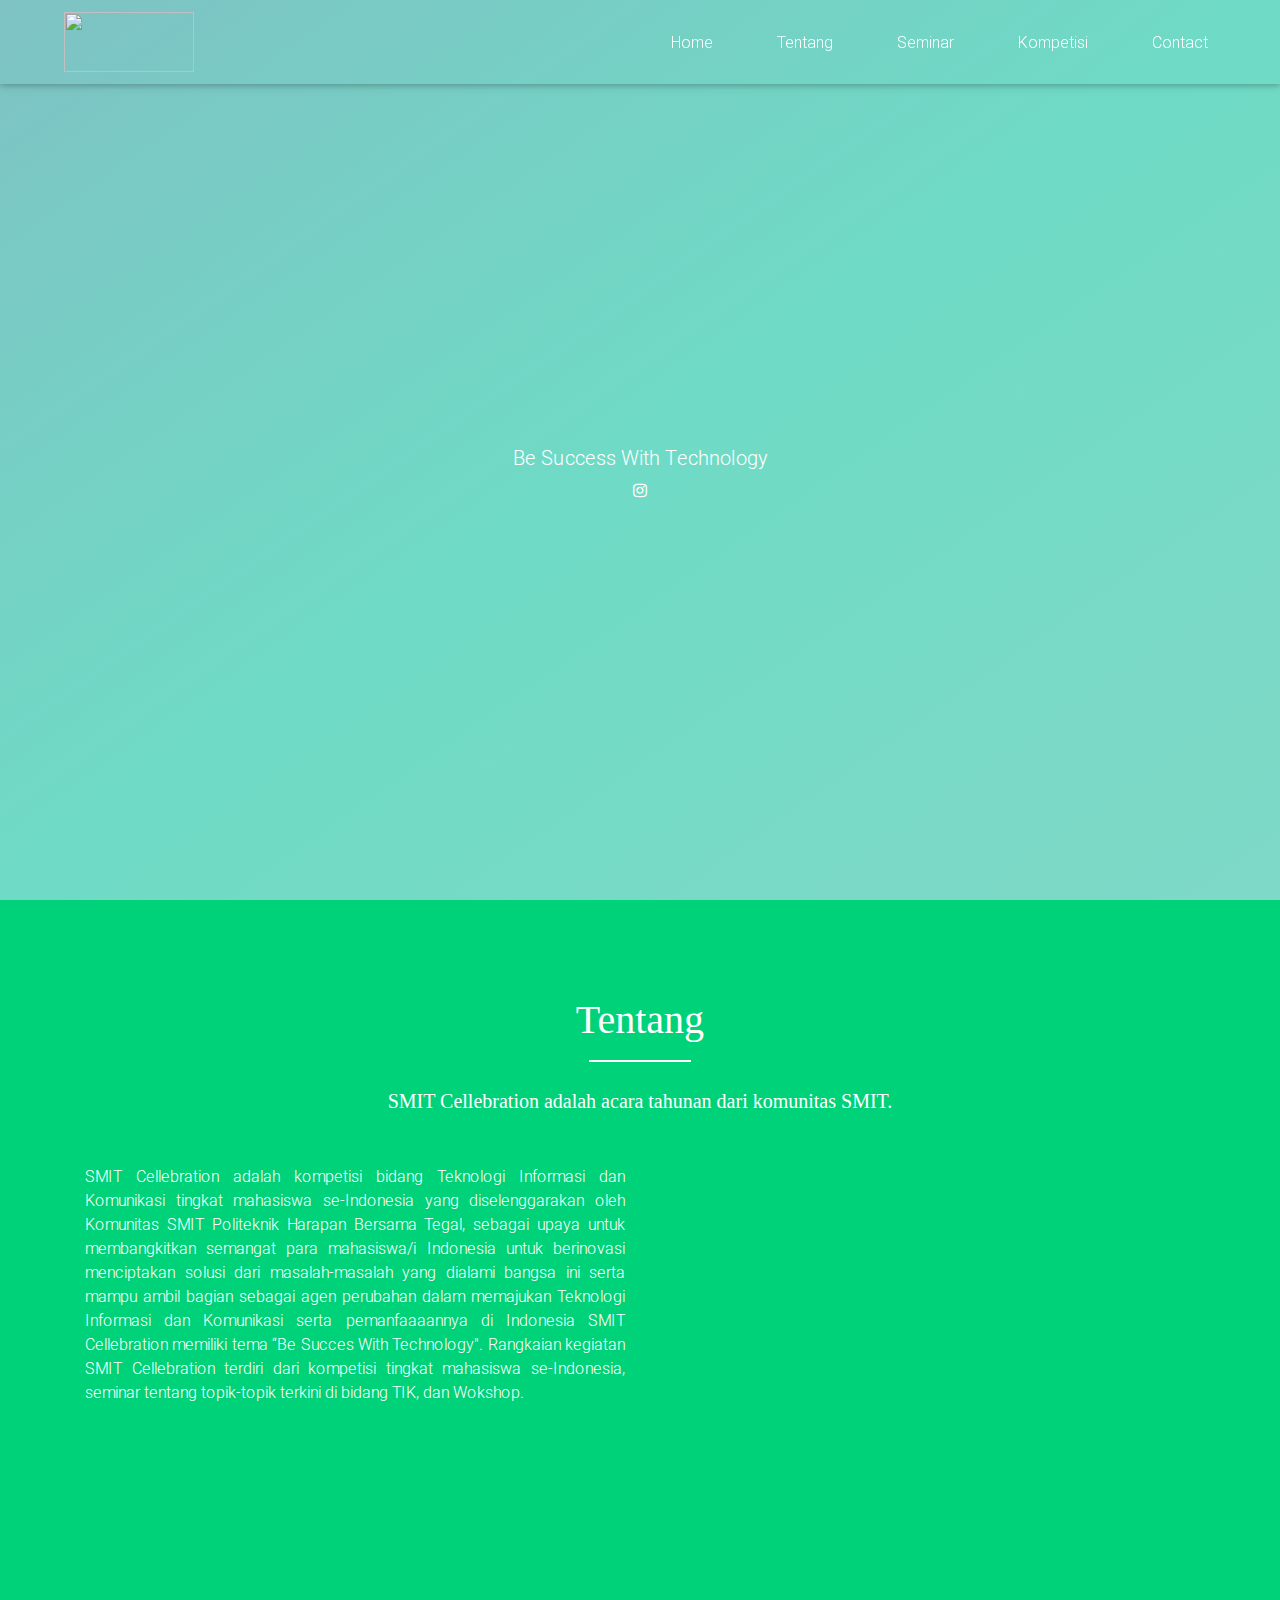
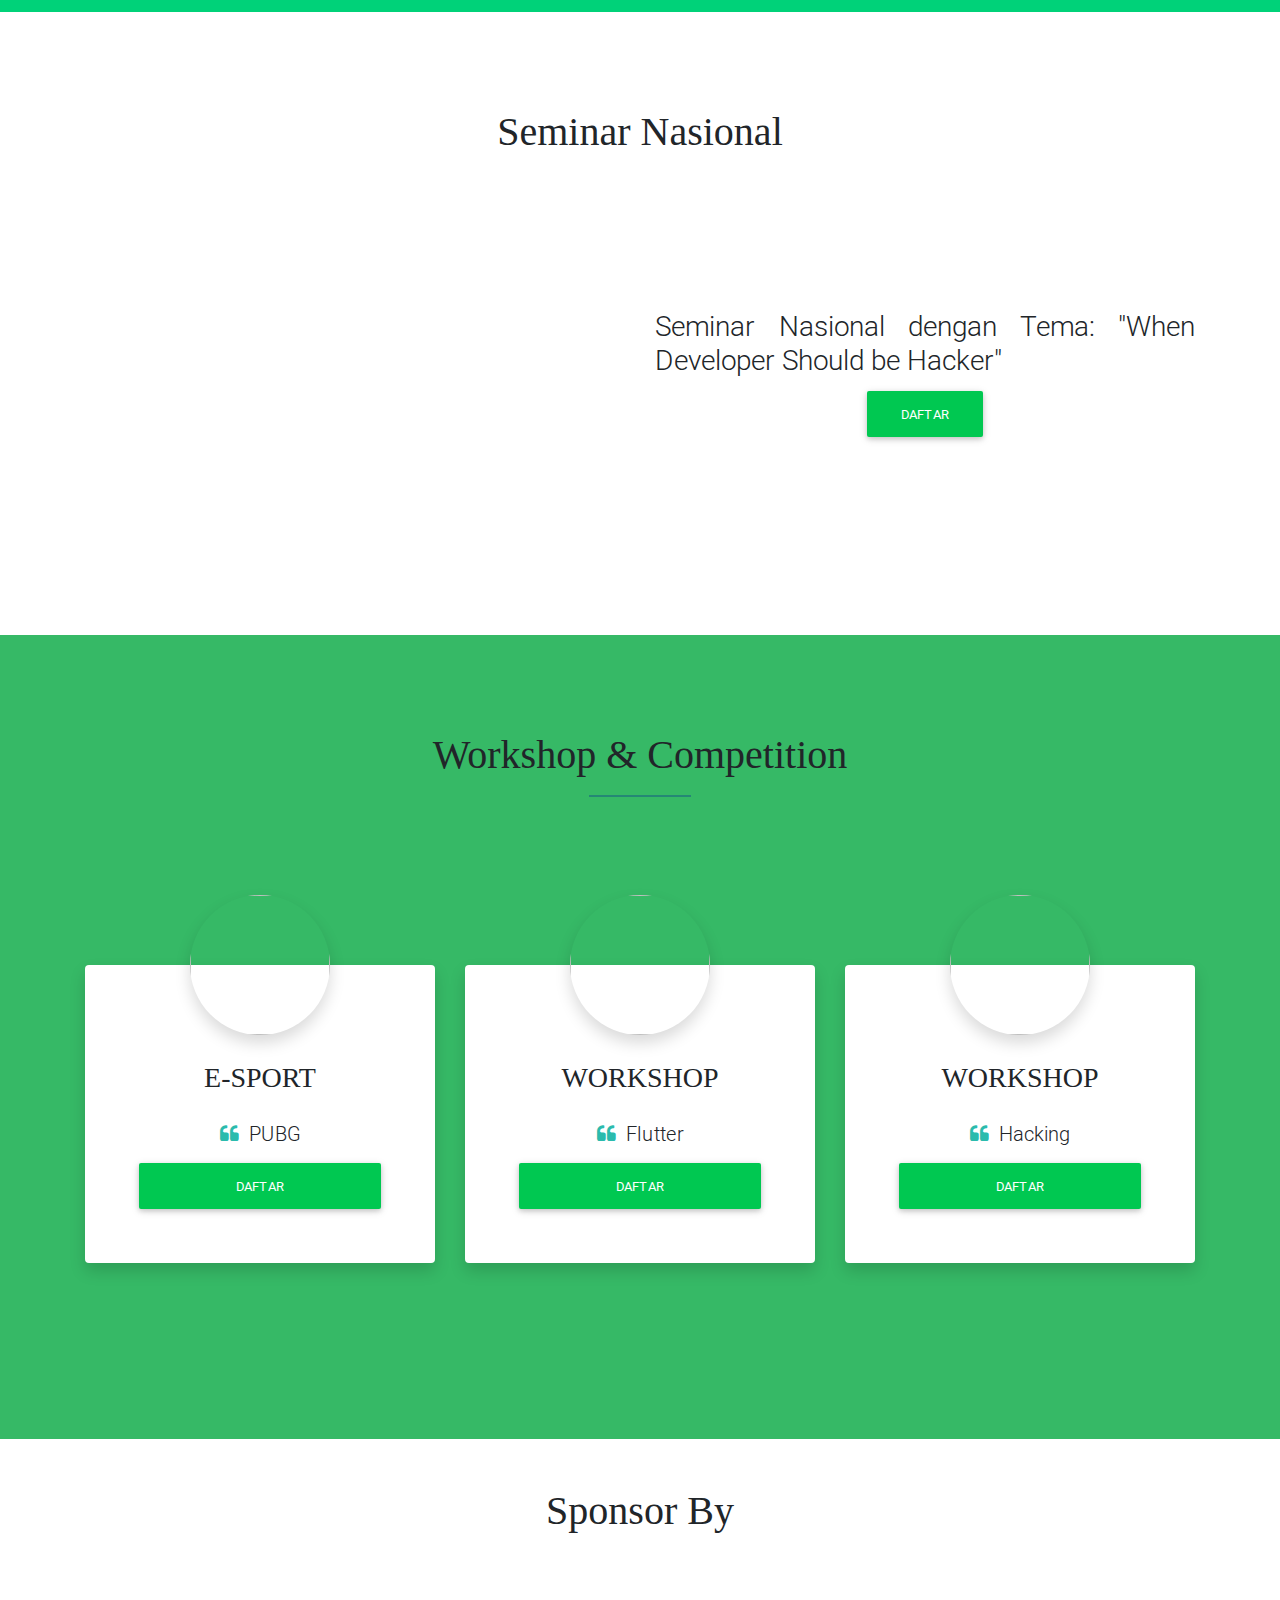
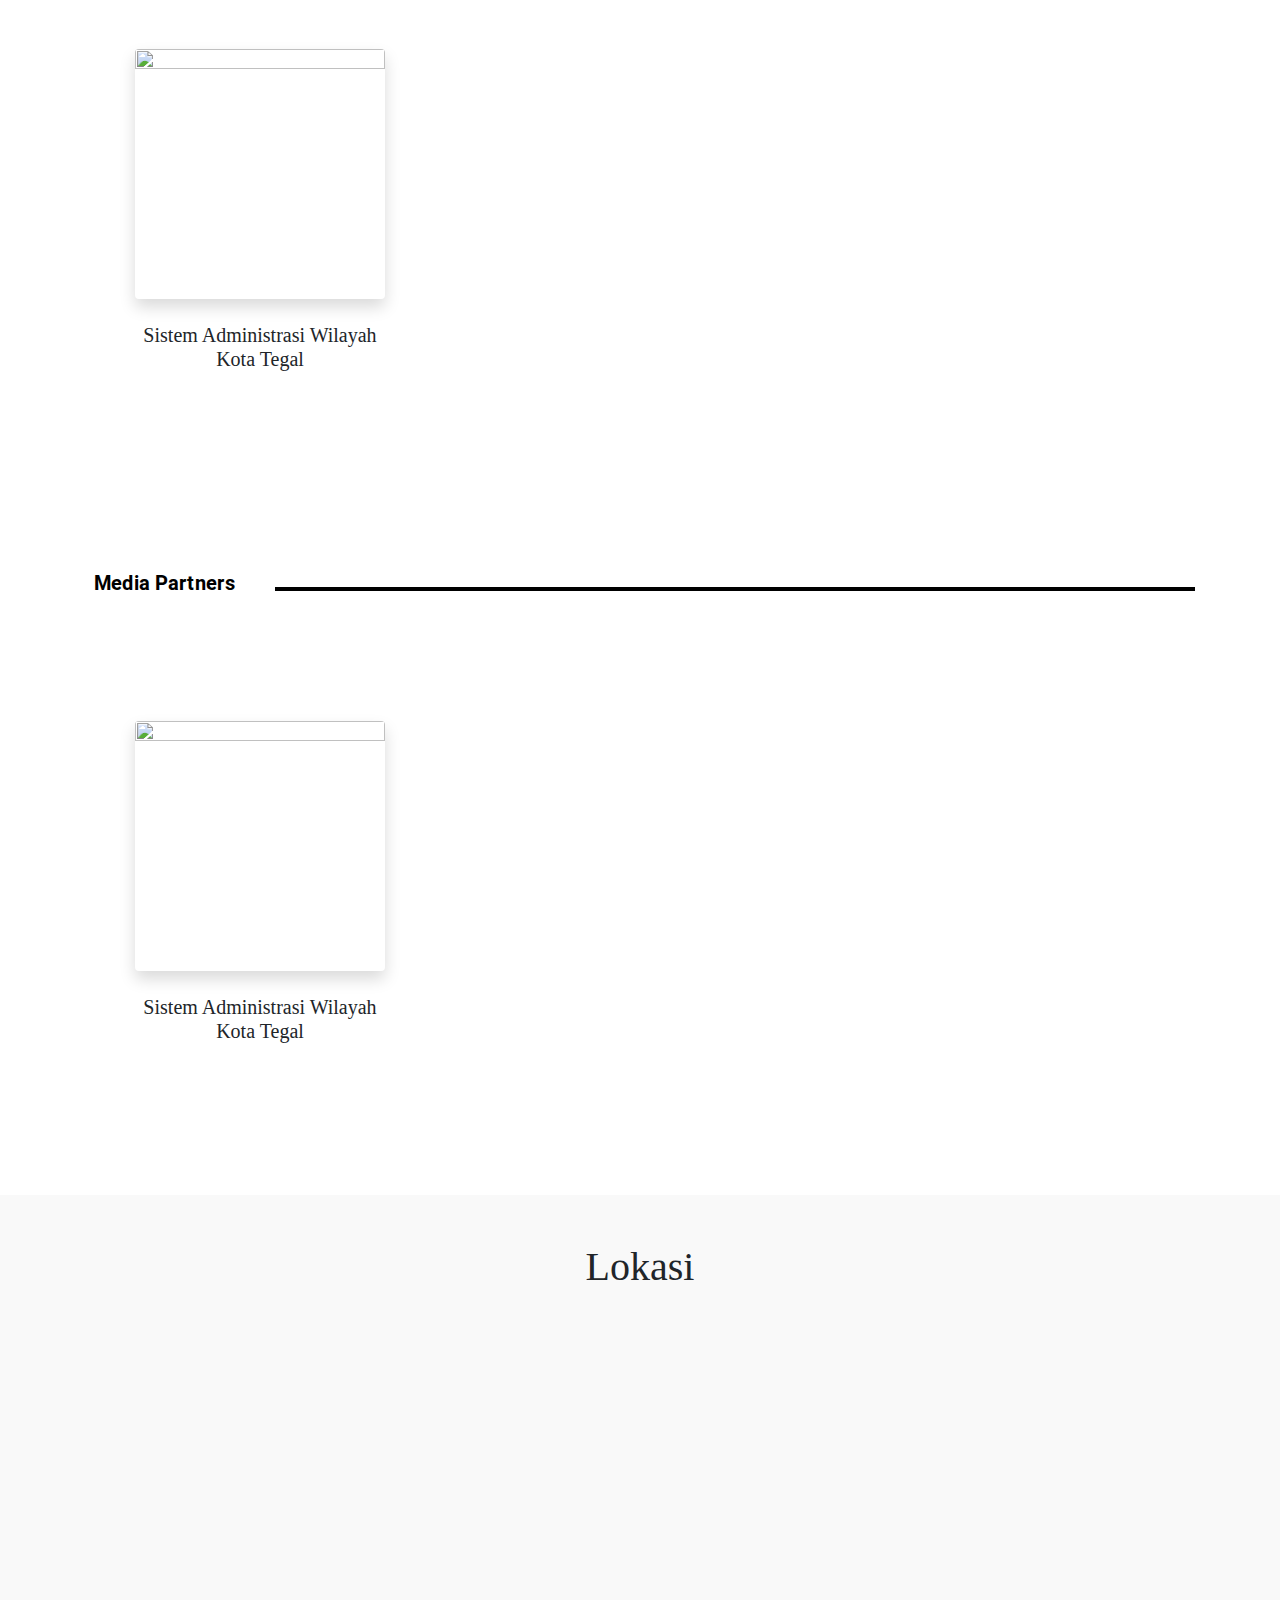
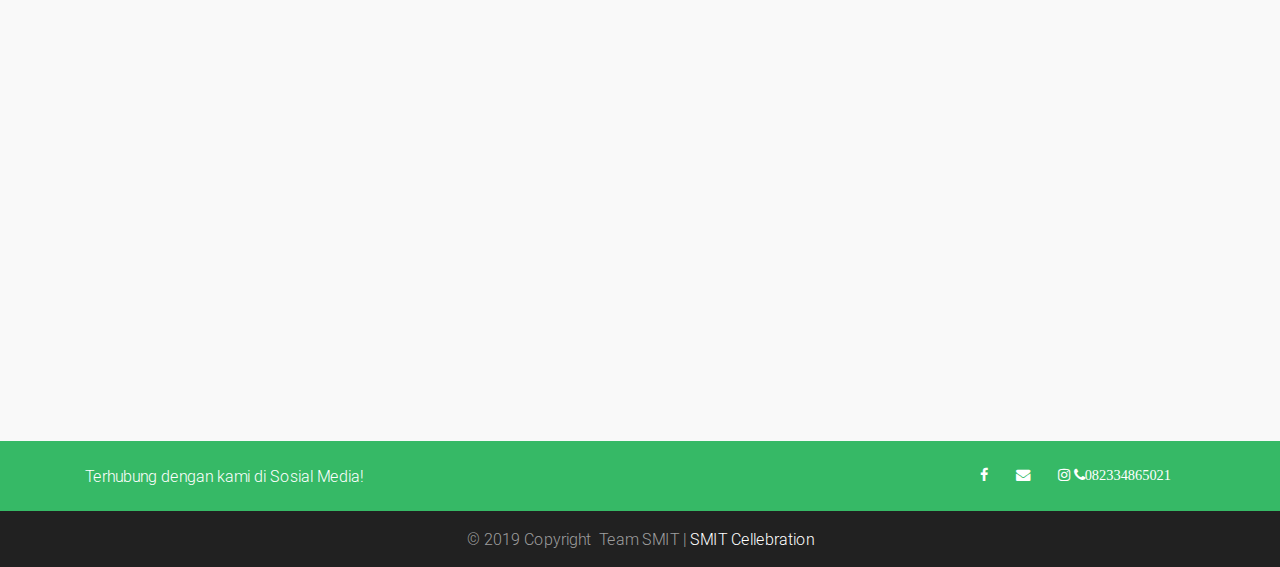
==== index.html @ 1a6dbe3e "Add files via upload" ====
<!DOCTYPE html>
<html lang="en">

<head>
    <meta charset="utf-8">
    <meta name="viewport" content="width=device-width, initial-scale=1, shrink-to-fit=no">
    <meta http-equiv="x-ua-compatible" content="ie=edge">
    <title>SMIT Cellebration</title>
    <!-- Font Awesome -->
    <link rel="stylesheet" href="https://maxcdn.bootstrapcdn.com/font-awesome/4.7.0/css/font-awesome.min.css">
    <!-- Bootstrap core CSS -->
    <link href="css/bootstrap.min.css" rel="stylesheet">
    <link href="css/animate.min.css">
    <!-- Material Design Bootstrap -->
    <link href="css/mdb.min.css" rel="stylesheet">
    <!-- Your custom styles (optional) -->
   
    <link href="css/style.css" rel="stylesheet">
    <link rel="shortcut icon" href="img/logo.png">
</head>

<body>

  <!-- Navbar -->
  <nav class="navbar fixed-top navbar-expand-lg navbar-dark scrolling-navbar">
      <!-- Brand -->
      <!-- <img style="width:60px;" src="img/logo.png"  class="wow fadeInLeft slow hero-nav-brand ml-md-5" alt=""> -->
      <img style="" src="img/smit.png"  class="wow fadeInLeft slow hero-nav-brand ml-md-5" alt="">
      <!-- Collapse -->
      <button class="navbar-toggler" type="button" data-toggle="collapse" data-target="#navbarSupportedContent" aria-controls="navbarSupportedContent"
        aria-expanded="false" aria-label="Toggle navigation">
        <span class="navbar-toggler-icon"></span>
      </button>

      <div class="collapse navbar-collapse" id="basicExampleNav">
          <ul class="navbar-nav ml-auto mr-5">
            <li class="nav-item">
              <a class="wow fadeInRight slow nav-link ml-sm-5" href="#landing" data-wow-delay="1.5s">Home
                <span class="sr-only">(current)</span>
              </a>
            </li>
            <li class="nav-item">
              <a class="wow fadeInRight slow nav-link ml-sm-5" href="#tentang" data-wow-delay="1.2s">Tentang</a>
            </li>
            <li class="nav-item">
                <a class="wow fadeInRight slow nav-link ml-sm-5" href="#seminar" data-wow-delay="0.9s">Seminar</a>
              </li>
            <li class="nav-item">
              <a class="wow fadeInRight slow nav-link ml-sm-5" href="#kompetisi" data-wow-delay="0.9s">Kompetisi</a>
            </li>
            <li class="nav-item">
              <a class="wow fadeInRight slow nav-link ml-sm-5" href="#contact" data-wow-delay="0.3s">Contact</a>
            </li>
          </ul>
        </div>
  </nav>
  <!-- Navbar -->
   <!-- Landing-->
   <div class="landing animated fadeIn" id="landing">
      <div class="overlay">
        <div class="hero-landing">
          <img class="wow fadeInDown slow raleway-medium" data-wow-delay="0.3s" style="width:300px;" src="img/smit.png" alt=""><br><br>
            <h5>Be Success With Technology</h5>
            <i class="fa fa-instagram"></i>
            <!-- <p class="wow fadeIn slow lead raleway-regular mt-4" data-wow-delay="0.9s">Student Mosque Information Technology Cellebration</p> -->
        </div>
        <!-- <a href="#fokus">
          <img class="wow fadeInDown hero-arrow-down mx-auto" src="img/svg/arrow_down.svg" data-wow-delay="0.6s"/>
          <img class="wow fadeInDown hero-arrow-down2 mx-auto" src="img/svg/arrow_down.svg" data-wow-delay="0.3s"/>
        </a> -->
      </div>    
    </div>
    <!-- /Landing-->
 
    <!-- SMIT -->
    <div class="smit-cellebration text-center text-white" id="tentang">
        <div class="container py-5">
          <div class="py-5">
            <h1 class="wow fadeInDown slow raleway-medium" data-wow-delay="0.3s">Tentang</h1>
            <hr class="wow zoomIn hero-title-line-light">
            <p class="wow fadeIn slow lead raleway-regular mt-4 mb-5" data-wow-delay="0.9s">SMIT Cellebration adalah acara tahunan dari komunitas SMIT.</p>
            <div class="row mb-5 pb-5">
              <div class="col-md-6 col-sm-12">
                <p style="text-align:justify">
                    SMIT Cellebration adalah kompetisi bidang Teknologi Informasi dan Komunikasi tingkat mahasiswa se-Indonesia yang diselenggarakan oleh Komunitas SMIT Politeknik Harapan Bersama Tegal, sebagai upaya untuk membangkitkan semangat para mahasiswa/i Indonesia untuk berinovasi menciptakan solusi dari masalah-masalah yang dialami bangsa ini serta mampu ambil bagian sebagai agen perubahan dalam memajukan Teknologi Informasi dan Komunikasi serta pemanfaaaannya di Indonesia
                    SMIT Cellebration memiliki tema “Be Succes With Technology". Rangkaian kegiatan SMIT Cellebration terdiri dari kompetisi tingkat mahasiswa se-Indonesia, seminar tentang topik-topik terkini di bidang TIK, dan Wokshop.
                </p>
              </div>
              <div class="col-md-6 col-sm-12">
                  <img class="img-fluid" src="img/intro-img.svg" alt="">
                </div>
            </div>
          </div>
        </div>
        <!-- <img src="img/svg/hiyut-bottom.svg" alt="" class="white-hiyut"> -->
      </div>
      <!-- /SMIT-->
      <!-- seminar -->
      <div class="seminar text-center text-black" id="seminar">
          <div class="container py-5">
            <div class="py-5">
                <h1 class="wow fadeIn slow raleway-medium" data-wow-delay="0.9s">Seminar Nasional</h1>
              <hr class="wow zoomIn hero-title-line-light">
             <div class="row mb-5 pb-5">
                <div class="col-md-6 col-sm-12">
                    <img class="img-fluid" src="img/intro-img.svg" alt="">
                </div>
                <div class="col-md-6 col-sm-12">
                  <br><br><br><br><br>
                    <h3 style="text-align:justify">Seminar Nasional dengan Tema: "When Developer Should be Hacker"</h3>
                    <a href="seminar.html" class="btn btn-success">Daftar</a>
                  </div>
              </div>
            </div>
          </div>
          <!-- <img src="img/svg/hiyut-bottom.svg" alt="" class="white-hiyut"> -->
        </div>
<!-- seminar -->

     <!-- Sturkutr Organisasi-->
  <div class="testimoni" id="kompetisi">
      <div class="container py-5 text-center">
        <div class="my-5">
          <h1 class="wow fadeIn slow raleway-medium" data-wow-delay="0.9s">Workshop & Competition</h1>
          <hr class="wow zoomIn hero-title-line">
          <br>
          <div class="row my-5 py-5">
  
            <!-- tri -->
            <div class="col-md-4 col-sm-12 my-md-3 my-5 py-md-3 py-5">
                <div class="wow fadeInRight slow card shadow relative p-5" data-wow-delay="1.2s">
                  <img src="img/pubg.png" width="140px" height="140px" alt="" class="hero-profile rounded-circle shadow">
                  <h3 class="raleway-regular mt-5">E-SPORT</h3>
                  <label class="lead mt-3"><i class="fa fa-quote-left text-default"></i>&nbsp;&nbsp;PUBG</label>
                  <a href="esport.html" class="btn btn-success">Daftar</a>
                </div>
              </div>
            <!-- /tri -->
            <!-- <br/><br/><br/> -->
            <!-- Ali -->
          
            <!-- /Ali -->
            <!-- <br><br><br> -->
            <!-- Fredi -->
            <div class="col-md-4 col-sm-12 my-md-3 my-5 py-md-3 py-5">
              <div class="wow fadeInLeft slow card shadow relative p-5" data-wow-delay="0.6s">
                <img src="img/abah.jpg" width="140px" height="140px" alt="" class="hero-profile rounded-circle shadow">
                <h3 class="raleway-regular mt-5">WORKSHOP</h3>
                <label class="lead mt-3"><i class="fa fa-quote-left text-default"></i>&nbsp;&nbsp;Flutter</label>
                <a href="flutter.html" class="btn btn-success">Daftar</a>
              </div>
            </div>
            <!-- /Fredi -->
            <!-- karisma -->
            <div class="col-md-4 col-sm-12 my-md-3 my-5 py-md-3 py-5">
                <div class="wow fadeInLeft slow card shadow relative p-5" data-wow-delay="0.8s">
                  <img src="img/yahya.png" width="140px" height="140px" alt="" class="hero-profile rounded-circle shadow">
                  <h3 class="raleway-regular mt-5">WORKSHOP</h3>
                  <label class="lead mt-3"><i class="fa fa-quote-left text-default"></i>&nbsp;&nbsp;Hacking</label>
                  <a href="hacking.html" class="btn btn-success">Daftar</a>
                </div>
              </div>
              <!-- /karisma -->
          </div>
        </div>
      </div>
    </div>
    <!-- /Testimoni-->
  
     <!-- Sponsor -->
  <div class="produk" id="Sponsor">
      <div class="container py-5 text-center text-black">
        <h1 class="wow fadeInDown slow raleway-medium" data-wow-delay="0.3s">Sponsor By</h1>
        <hr class="wow zoomIn hero-title-line-light">
        <div class="row my-5 py-5">
  
          <div class="zoom col-md-4 col-sm-12">
            <a href="javascript:void(0)">
            <img src="img/silayah.PNG" width="250px" height="250px" class="wow zoomIn img-fluid shadow rounded" data-wow-delay="0.6s">
            </a>
            <h5 class="raleway-medium mt-4 mx-5">Sistem Administrasi Wilayah Kota Tegal</h5>
          </div>
        </div>
      </div>
    </div>
    <!-- /Sponsor -->

    <!-- Media partners -->
    <div class="produk" id="media">
        <div class="container py-5 text-center text-black">
            <div class="row">
                <div class="col-sm-2">
                  <h5 class="section-title">Media Partners</h5>
                </div>
                <div id="garis" class="col-sm-10">
                  <hr style="height:3px; background:black">
                </div>
              </div>
          <hr class="wow zoomIn hero-title-line-light">
          <div class="row my-5 py-5">
    
            <div class="zoom col-md-4 col-sm-12">
              <a href="javascript:void(0)">
              <img src="img/silayah.PNG" width="250px" height="250px" class="wow zoomIn img-fluid shadow rounded" data-wow-delay="0.6s">
              </a>
              <h5 class="raleway-medium mt-4 mx-5">Sistem Administrasi Wilayah Kota Tegal</h5>
            </div>
          </div>
        </div>
      </div>
    <!-- Media partners -->
  

  <!-- Map -->
    <div>
      <div class="container py-5 text-center text-black">
        <h1 class="wow fadeInDown slow raleway-medium" data-wow-delay="0.3s">Lokasi</h1>
      <div class="mt-5 pt-5" id="map">
        <iframe src="https://www.google.com/maps/embed?pb=!1m18!1m12!1m3!1d3961.1841292762892!2d109.10539091400815!3d-6.868526995036497!2m3!1f0!2f0!3f0!3m2!1i1024!2i768!4f13.1!3m3!1m2!1s0x2e6fb9e2805c1c1b%3A0xe3e61e1ae59106ff!2sPoliteknik+Harapan+Bersama!5e0!3m2!1sen!2sid!4v1535588610717" width="100%" height="600" frameborder="0" style="border:0" allowfullscreen></iframe> 
    </div>
    </div>
  </div>
    <!-- /Map -->

     <!-- Footer -->
  <footer class="contact elegant-color font-small" id="contact">

    <div class="default-color">
      <div class="container">

        <!-- Grid row-->
        <div class="row py-4 d-flex align-items-center">

          <!-- Grid column -->
          <div class="col-md-6 col-lg-5 text-center text-white text-md-left mb-4 mb-md-0">
            <h6 class="mb-0">Terhubung dengan kami di Sosial Media!</h6>
          </div>
          <!-- Grid column -->

          <!-- Grid column -->
          <div class="col-md-6 col-lg-7 text-center text-md-right">

            <!-- Facebook -->
            <a class="fb-ic" href="https://www.facebook.com/SMITPHB" target="_blank">
              <i class="fa fa-facebook white-text mr-4"> </i>
            </a>
           
            <!--Linkedin -->
            <a class="li-ic" href="smitphb@gmail.com" target="_blank">
              <i class="fa fa-envelope white-text mr-4"> </i>
            </a>
            <!--Instagram-->
            <a class="ins-ic" href="https://www.instagram.com/smit_phb/" target="_blank">
              <i class="fa fa-instagram white-text"> </i>
            </a>
             <!-- Google +-->
             <a class="gplus-ic" href="javascript:void();">
                <i class="fa fa-phone white-text mr-4">082334865021 </i>
              </a>

          </div>
          <!-- Grid column -->

        </div>
        <!-- Grid row-->

      </div>
    </div>

    <!-- <div class="container py-5 text-white">
      <div class="row">
        <div class="col-md-6 col-sm-12 text-md-left text-center mb-4">
          <h3 class="wow fadeIn slow raleway-medium" data-wow-delay="0.9s">Contact</h3>
          <hr class="wow zoomIn hero-title-line accent-2 mb-4 mt-0 d-inline-block mx-auto">
            <p class="wow fadeInUp raleway-regular"><i class="fa fa-map-marker mr-3" aria-hidden="true" data-wow-delay="0.9s"></i>Politeknik harapan bersama tegal</p>
            <p class="wow fadeInUp raleway-regular"><i class="fa fa-phone mr-3" aria-hidden="true" data-wow-delay="1.2s"></i>082334865021</p>
            <p class="wow fadeInUp raleway-regular"><i class="fa fa-facebook mr-3" aria-hidden="true" data-wow-delay="1.5s"></i>Smit Neo</p>
            <p class="wow fadeInUp raleway-regular"><i class="fa fa-instagram mr-3" aria-hidden="true" data-wow-delay="1.7s"></i>Smit</p>
            <p class="wow fadeInUp raleway-regular"><i class="fa fa-envelope mr-3" aria-hidden="true" data-wow-delay="1.9s"></i>smitphb@gmail.com</p>
          </div>
        <div class="col-md-6 col-sm-12 text-md-left text-center mb-4">
          <h3 class="wow fadeIn slow raleway-medium" data-wow-delay="1.2s">Tentang</h3>
          <hr class="wow zoomIn hero-title-line accent-2 mb-4 mt-0 d-inline-block mx-auto">
          <p class="wow fadeInUp slow raleway-regular" data-wow-delay="1.5s">SMIT adalah wadah aktivitas untuk memberikan gambaran nyata, bahwa perkembangan dunia Teknologi Informasi sangat berkembang pesat di belahan dunia maupun di Perguruan tinggi di Indonesia, untuk menumbuhkan pribadi yang berilmu, aktif, kreatif, inovatif, dan bertanggungjawab secara khusus. </p>
        </div>
      </div>
    </div> -->
  </footer>
  <!-- /Footer -->

  <!-- Copyright -->
  <div class="footer-copyright elegant-color-dark text-center py-3">
    <p class="wow fadeInUp slow m-0 grey-text">© 2019 Copyright&nbsp; Team SMIT | <a class="text-white" href="http://smitphb.org">SMIT Cellebration</a></p>
  </div>
  <!-- /Copyright -->


    <!-- SCRIPTS -->
    <!-- JQuery -->
    <script type="text/javascript" src="js/modules/tween.js"></script>
    <script type="text/javascript" src="js/modules/progressBar.js"></script>
    <script type="text/javascript" src="js/jquery-3.3.1.min.js"></script>
    <!-- Bootstrap tooltips -->
    <script type="text/javascript" src="js/popper.min.js"></script>
    <!-- Bootstrap core JavaScript -->
    <script type="text/javascript" src="js/bootstrap.min.js"></script>
    <!-- MDB core JavaScript -->
    <script type="text/javascript" src="js/mdb.min.js"></script>
      <!-- Initializations -->
      <script>
          $(document).ready(function(){
            new WOW().init();
            // Add smooth scrolling to all links
            $("a").on('click', function(event) {
      
              // Make sure this.hash has a value before overriding default behavior
              if (this.hash !== "") {
                // Prevent default anchor click behavior
                event.preventDefault();
      
                // Store hash
                var hash = this.hash;
      
                // Using jQuery's animate() method to add smooth page scroll
                // The optional number (800) specifies the number of milliseconds it takes to scroll to the specified area
                $('html, body').animate({
                  scrollTop: $(hash).offset().top
                }, 800, function(){
             
                  // Add hash (#) to URL when done scrolling (default click behavior)
                  window.location.hash = hash;
                });
              } // End if
            });
          });
        </script>
        <script type="text/javascript">
              let circleProgress = new progressBar({
                  type: "circle", //top, circle
                  targetClass: "round-progress",
                  textClass: "text",
                  value: 100, //final value
                  duration: 2000, //ms
                  completeDuration: 500 //ms
              });
              setTimeout(() => {
                  circleProgress.complete();
              }, 2000);
      
              let circleProgress2 = new progressBar({
                  type: "circle", //top, circle
                  targetClass: "round-progress2",
                  textClass: "text2",
                  value: 50, //final value
                  duration: 4000, //ms
                  completeDuration: 500 //ms
              });
              setTimeout(() => {
                  circleProgress2.complete();
              }, 2000);
      
              let circleProgress3 = new progressBar({
                  type: "circle", //top, circle
                  targetClass: "round-progress3",
                  textClass: "text3",
                  value: 50, //final value
                  duration: 4000, //ms
                  completeDuration: 500 //ms
              });
              setTimeout(() => {
                  circleProgress3.complete();
              }, 2000);
          </script>
           <script>
              var map;
              function initMap() {
                map = new google.maps.Map(document.getElementById('map'), {
                  center: {lat: -7.9964673, lng: 110.2954216},
                  zoom: 20
                });
              }
          </script>
  
</body>

</html>
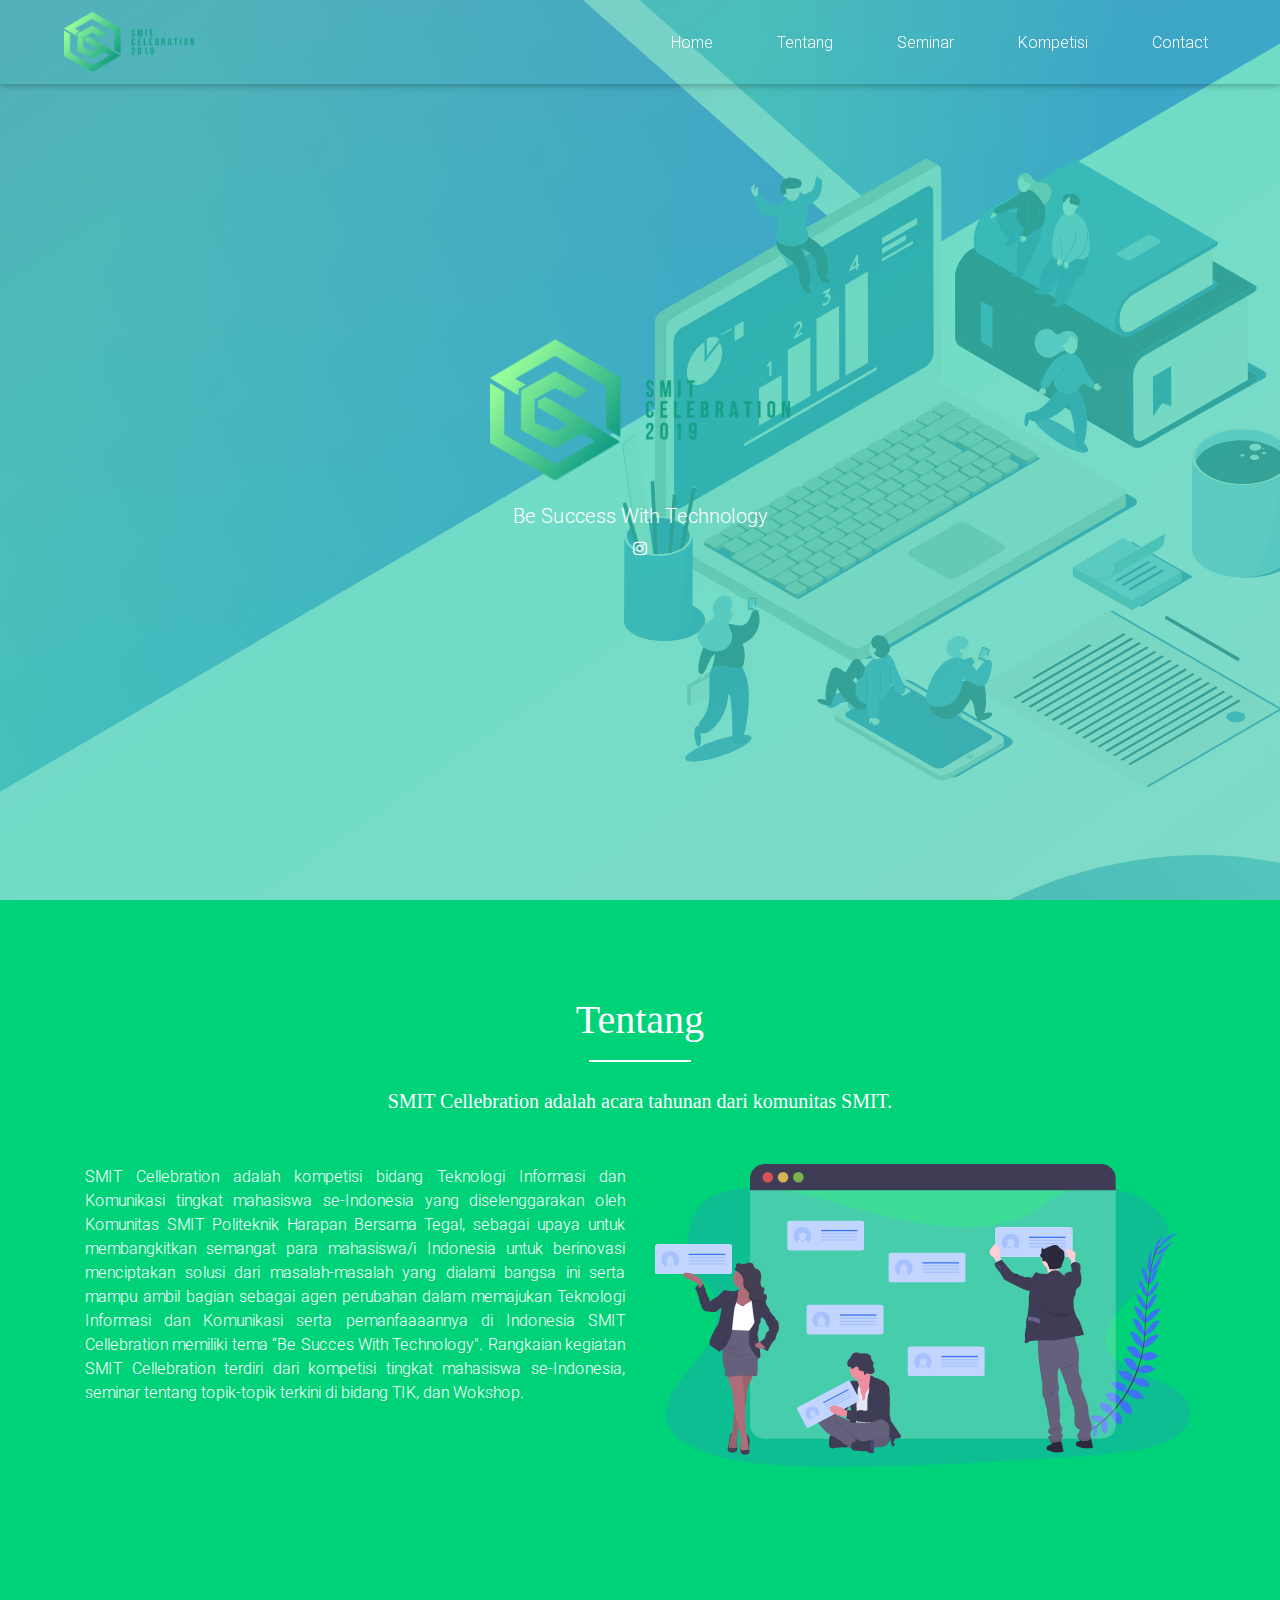
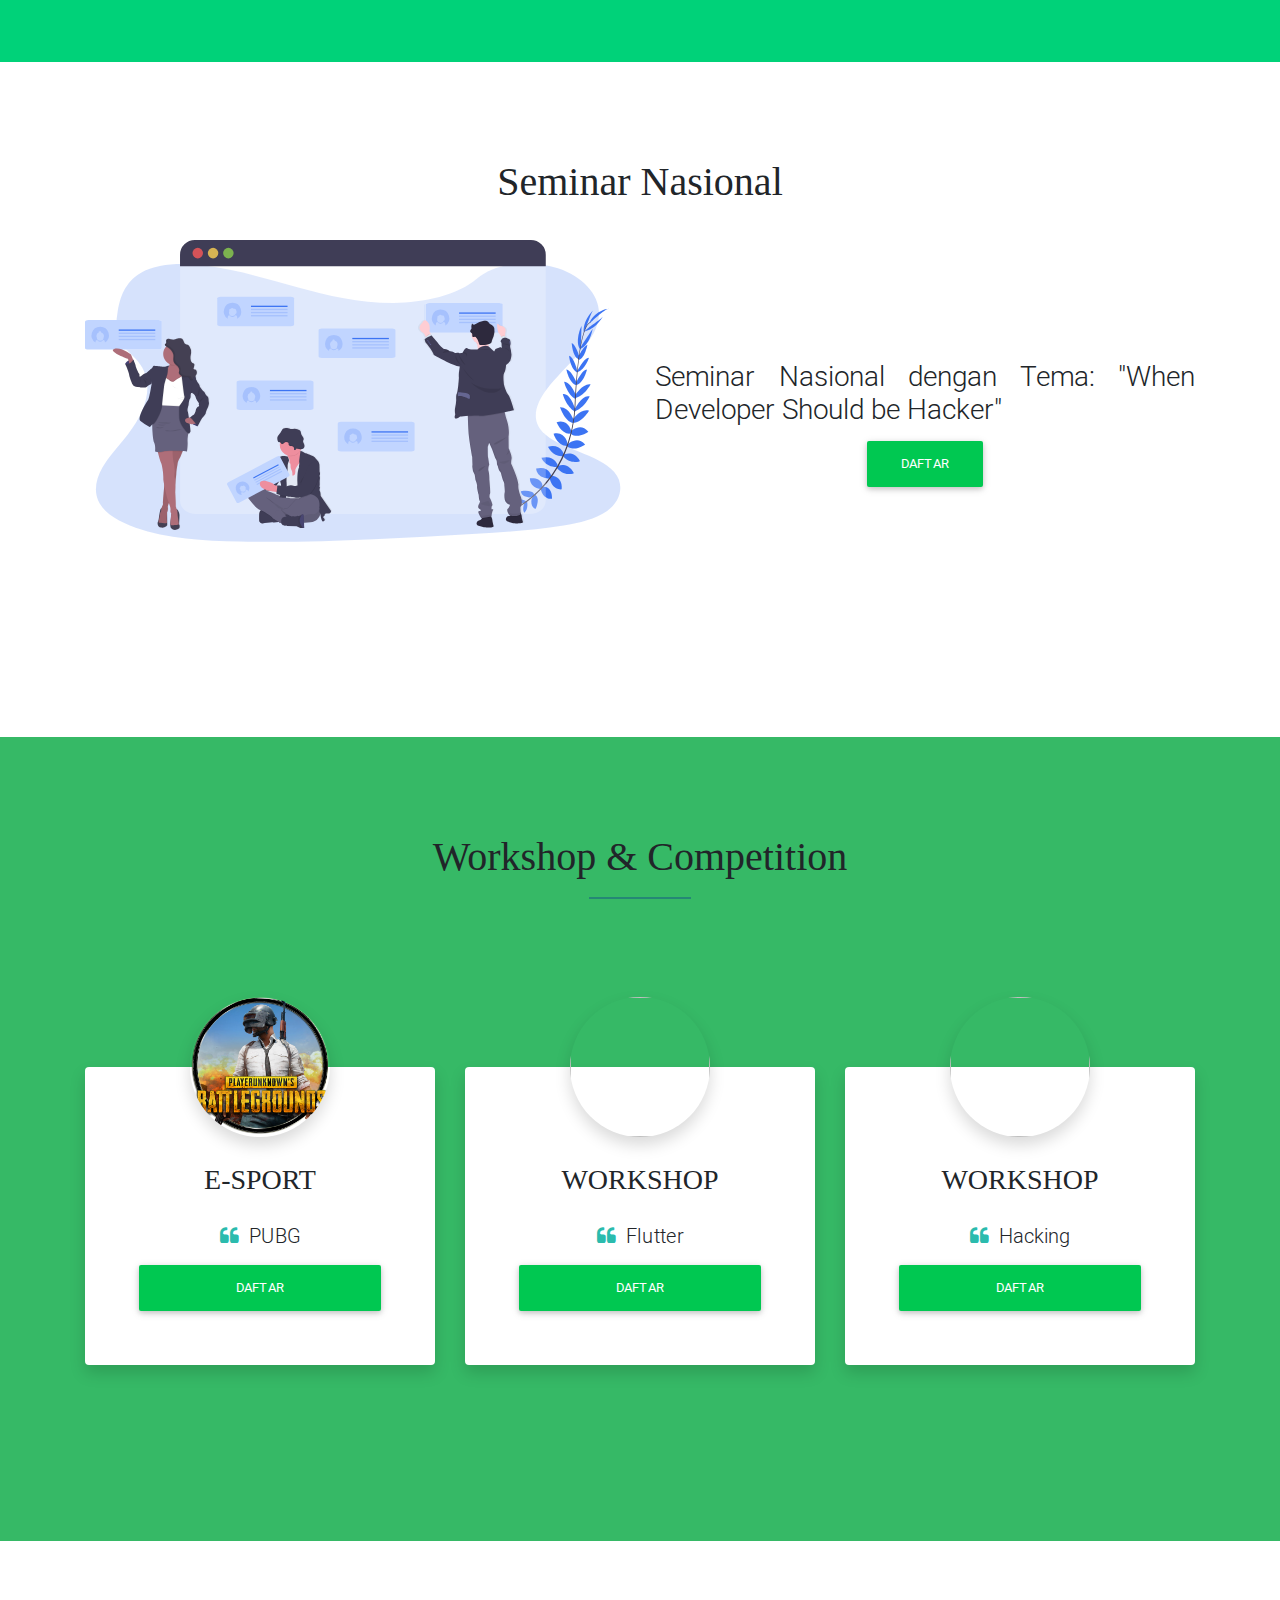
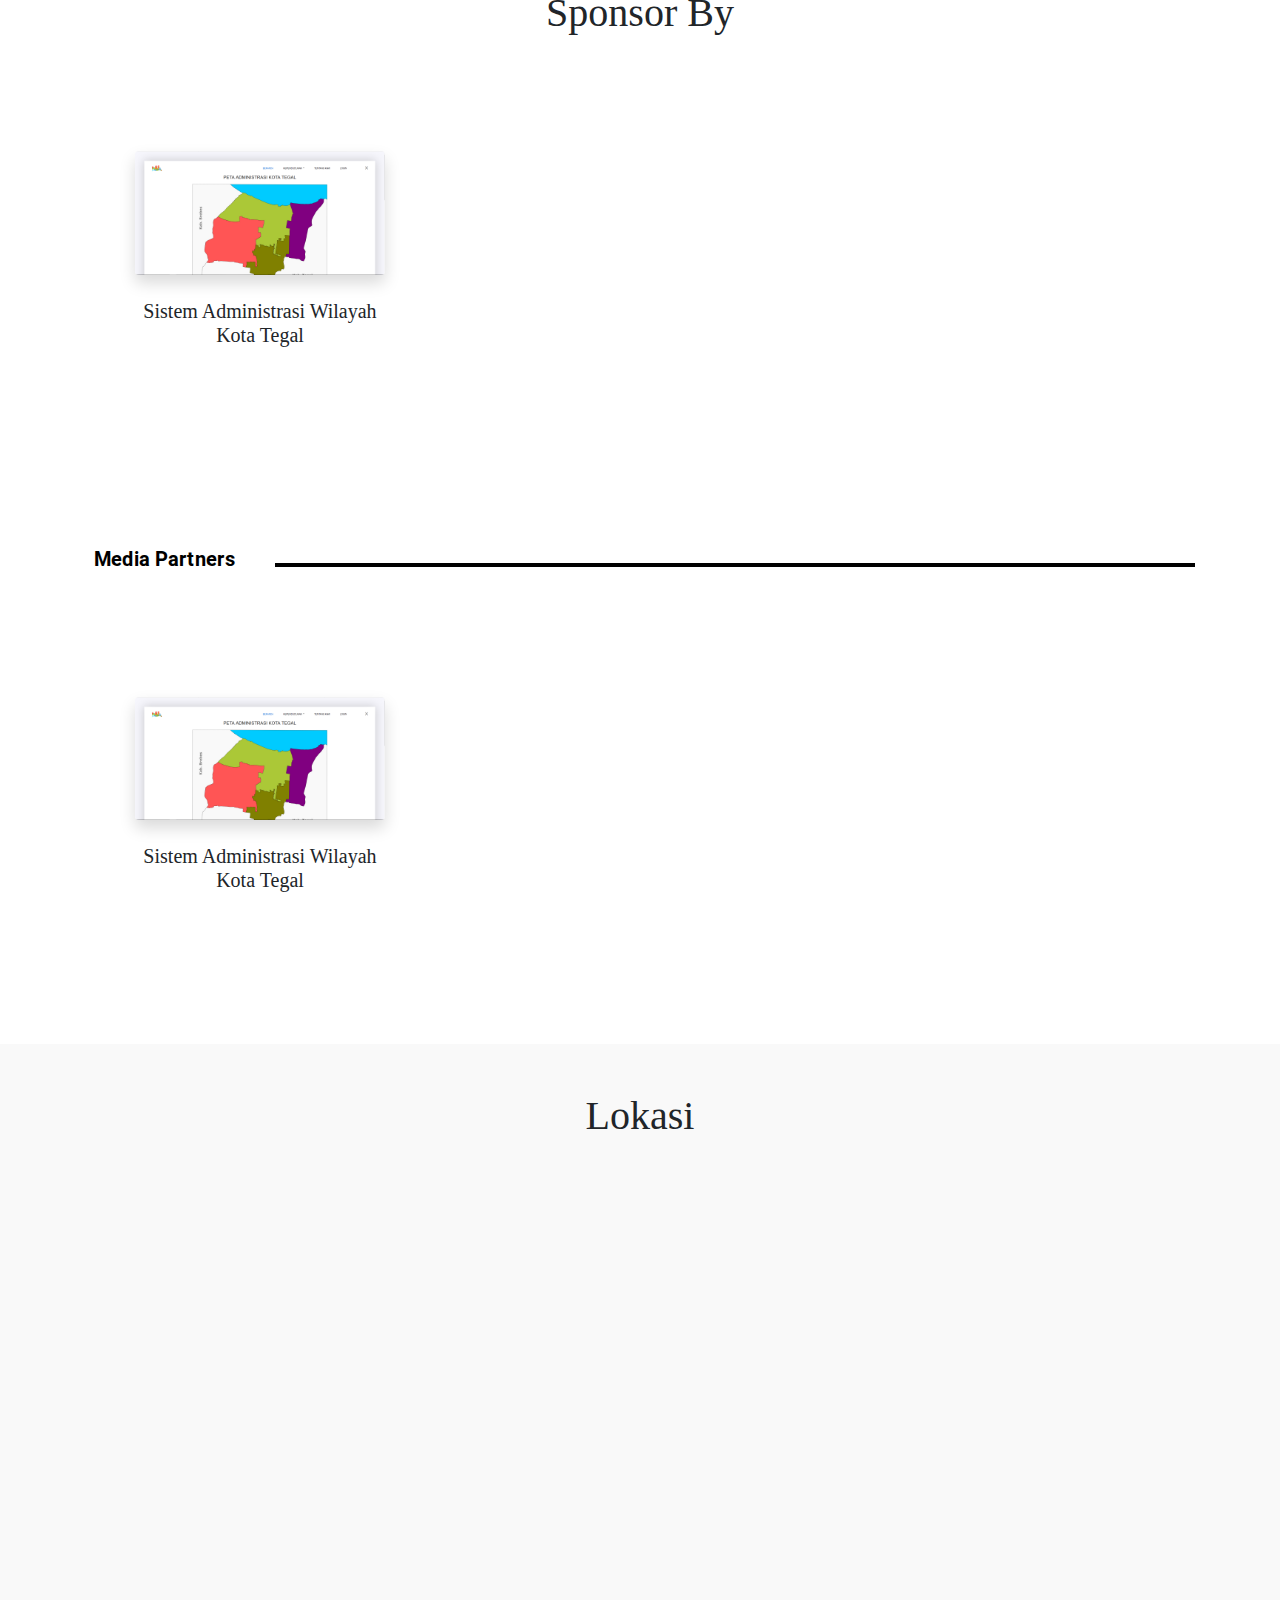
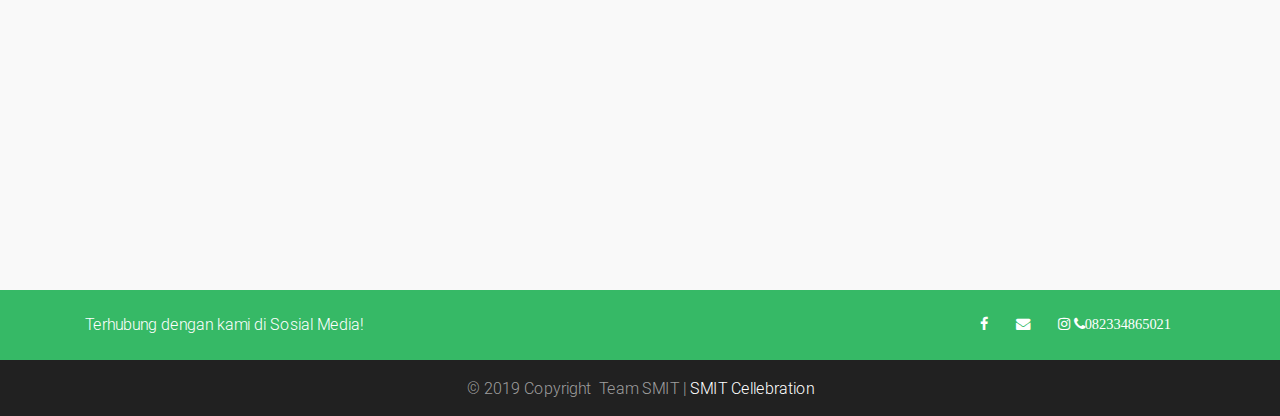
==== commit 25859a6c: "Add files via upload" ====
--- a/index.html
+++ b/index.html
@@ -144,7 +144,7 @@
             <!-- Fredi -->
             <div class="col-md-4 col-sm-12 my-md-3 my-5 py-md-3 py-5">
               <div class="wow fadeInLeft slow card shadow relative p-5" data-wow-delay="0.6s">
-                <img src="img/abah.jpg" width="140px" height="140px" alt="" class="hero-profile rounded-circle shadow">
+                <img src="img/abah.jpeg" width="140px" height="140px" alt="" class="hero-profile rounded-circle shadow">
                 <h3 class="raleway-regular mt-5">WORKSHOP</h3>
                 <label class="lead mt-3"><i class="fa fa-quote-left text-default"></i>&nbsp;&nbsp;Flutter</label>
                 <a href="flutter.html" class="btn btn-success">Daftar</a>
@@ -154,7 +154,7 @@
             <!-- karisma -->
             <div class="col-md-4 col-sm-12 my-md-3 my-5 py-md-3 py-5">
                 <div class="wow fadeInLeft slow card shadow relative p-5" data-wow-delay="0.8s">
-                  <img src="img/yahya.png" width="140px" height="140px" alt="" class="hero-profile rounded-circle shadow">
+                  <img src="img/yahya.jpg" width="140px" height="140px" alt="" class="hero-profile rounded-circle shadow">
                   <h3 class="raleway-regular mt-5">WORKSHOP</h3>
                   <label class="lead mt-3"><i class="fa fa-quote-left text-default"></i>&nbsp;&nbsp;Hacking</label>
                   <a href="hacking.html" class="btn btn-success">Daftar</a>
